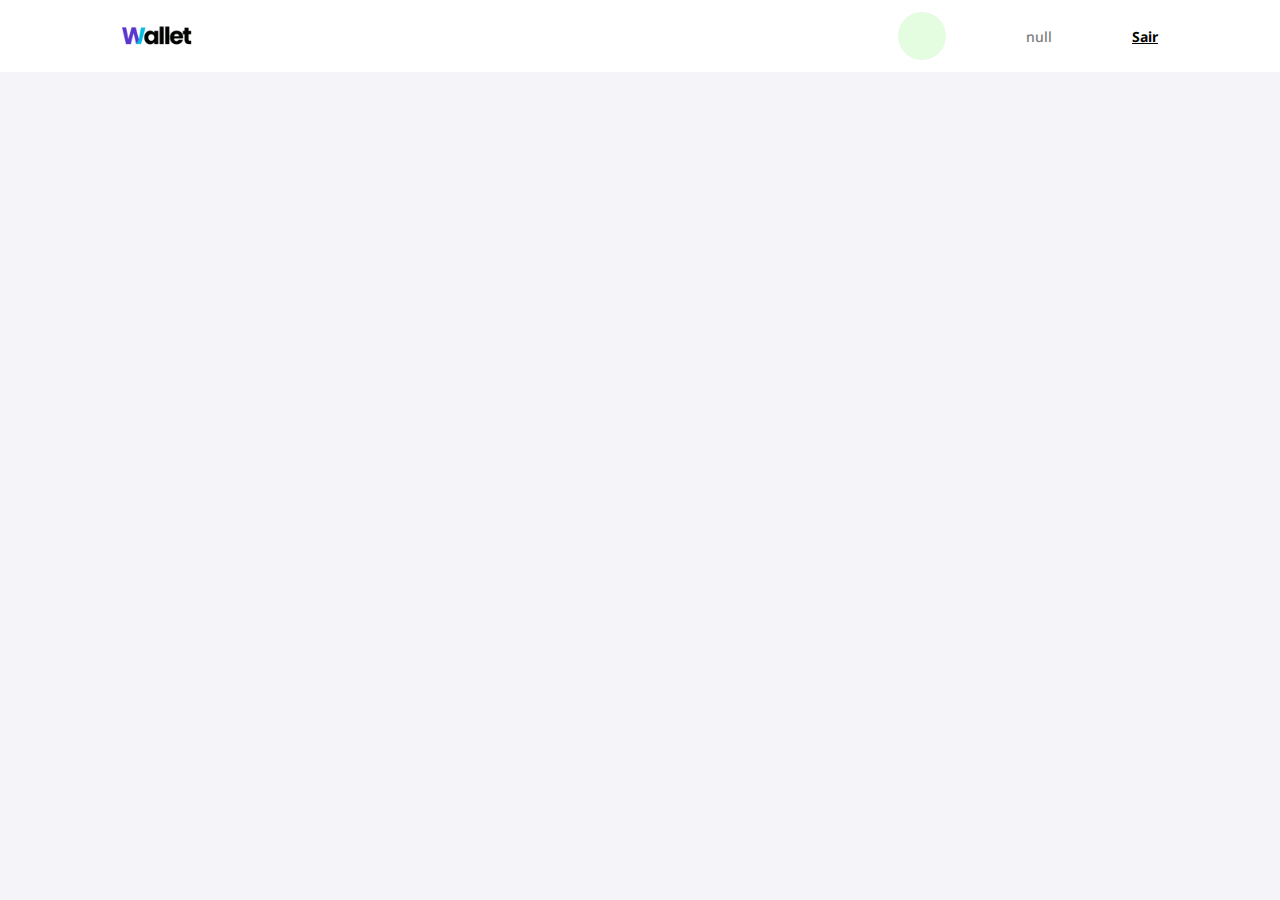
==== src/pages/home/index.html @ 5faf9762 "feat: implement header at home page" ====
<!DOCTYPE html>
<html>
  <head>
    <link rel="stylesheet" href="styles.css" />
    <link rel="stylesheet" href="../../../style.css" />
    <script src="index.js"></script>
    <title>Wallet App - Home</title>
  </head>
  <body>
    <div class="home-content-container">
      <div class="navbar">
        <img class="logo-navbar" src="../../img/logo.png" alt="Wallet App" />
        <div id="navbar-user-container" class="navbar-user-container">
          <div id="navbar-user-avatar" class="navbar-user-avatar"></div>
        </div>
      </div>
    </div>
  </body>
</html>
---- src/pages/home/styles.css ----
.home-content-container {
  display: flex;
  flex-direction: column;
  align-items: flex-start;
  justify-content: flex-start;
  width: 100vw;
  height: 100vh;
  background-color: #f4f4f9;
}
.navbar {
  display: flex;
  flex-direction: row;
  align-items: center;
  justify-content: space-between;
  height: 72px;
  background-color: #ffffff;
  position: fixed;
  top: 0px;
  left: 0px;
  right: 0px;
  padding: 24px 122px;
  box-sizing: border-box;
}
.logo-navbar {
  height: 24px;
  width: auto;
}
.navbar-user-container {
  display: flex;
  flex-direction: row;
  align-items: center;
  justify-content: space-between;
  width: 260px;
  height: 100%;
}
.navbar-user-avatar {
  display: flex;
  align-items: center;
  justify-content: center;
  width: 48px;
  height: 48px;
  border-radius: 24px;
  background-color: #e4fde1;
}
---- style.css ----
@import url("https://fonts.googleapis.com/css2?family=Noto+Sans:ital,wght@0,100;0,200;0,300;0,400;0,500;0,600;0,700;0,800;0,900;1,100;1,200;1,300;1,400;1,500;1,600;1,700;1,800;1,900&display=swap");

body {
  padding: 0px;
  margin: 0px;
  font-family: "Noto Sans", sans-serif;
  color: #010400;
}
h1 {
  font-size: 40px;
  font-weight: bolder;
  margin: 0px;
  padding: 0px;
}
h2 {
  font-size: 24px;
  font-weight: bold;
  margin: 0px;
  padding: 0px;
}
h3 {
  font-size: 18px;
  font-weight: bold;
  margin: 0px;
  padding: 0px;
}
h4 {
  font-size: 16px;
  font-weight: 700;
  margin: 0px;
  padding: 0px;
  color: #7c7c7c;
}
p {
  font-size: 14px;
  font-weight: 500;
  margin: 0px;
  padding: 0px;
  color: #7c7c7c;
}
label {
  width: 100%;
  font-size: 14px;
  font-weight: 500;
  margin: 0px;
  padding: 0px;
  color: #010400;
}
a {
  font-size: 14px;
  font-weight: 700;
  margin: 0px;
  padding: 0px;
  color: #010400;
  text-decoration: underline;
}
button {
  background-color: #5936cd;
  height: 56px;
  width: 432px;
  border-radius: 12px;
  color: #f4f4f9;
  font-weight: bold;
  font-size: 16px;
  border-color: #5936cd;
  border-width: 2px;
  border-style: solid;
  cursor: pointer;
}
button.small {
  background-color: #f4f4f9;
  color: #010400;
  font-size: 14px;
  border-radius: 8px;
  width: 90px;
  height: 36px;
}
input {
  background-color: #f4f4f9;
  width: 100%;
  height: 38px;
  border-color: #06bee1;
  border-style: solid;
  border-width: 2px;
  border-radius: 8px;
  color: #010400;
  font-size: 16px;
  padding: 6px;
  box-sizing: border-box;
}
.full-width {
  width: 100%;
}
.text-center {
  text-align: center;
}
.text-left {
  text-align: left;
}
.mt {
  margin-top: 16px;
}
.mt.larger {
  margin-top: 32px;
}
.mt.large {
  margin-top: 24px;
}
.mt.small {
  margin-top: 12px;
}
.mt.smaller {
  margin-top: 6px;
}
.logo {
  width: 150px;
  height: auto;
}
.auth-container {
  width: 100vw;
  height: 100vh;
  display: flex;
  align-items: center;
  justify-content: center;
  background-color: #5936cd;
}
.auth-content {
  display: flex;
  align-items: center;
  justify-content: center;
  width: 480px;
  height: auto;
  min-height: 440px;
  background-color: #f4f4f9;
  border-radius: 24px;
}
.auth-content-container {
  display: flex;
  flex-direction: column;
  align-items: center;
  justify-content: center;
  width: 100%;
  height: 100%;
  padding: 24px;
}
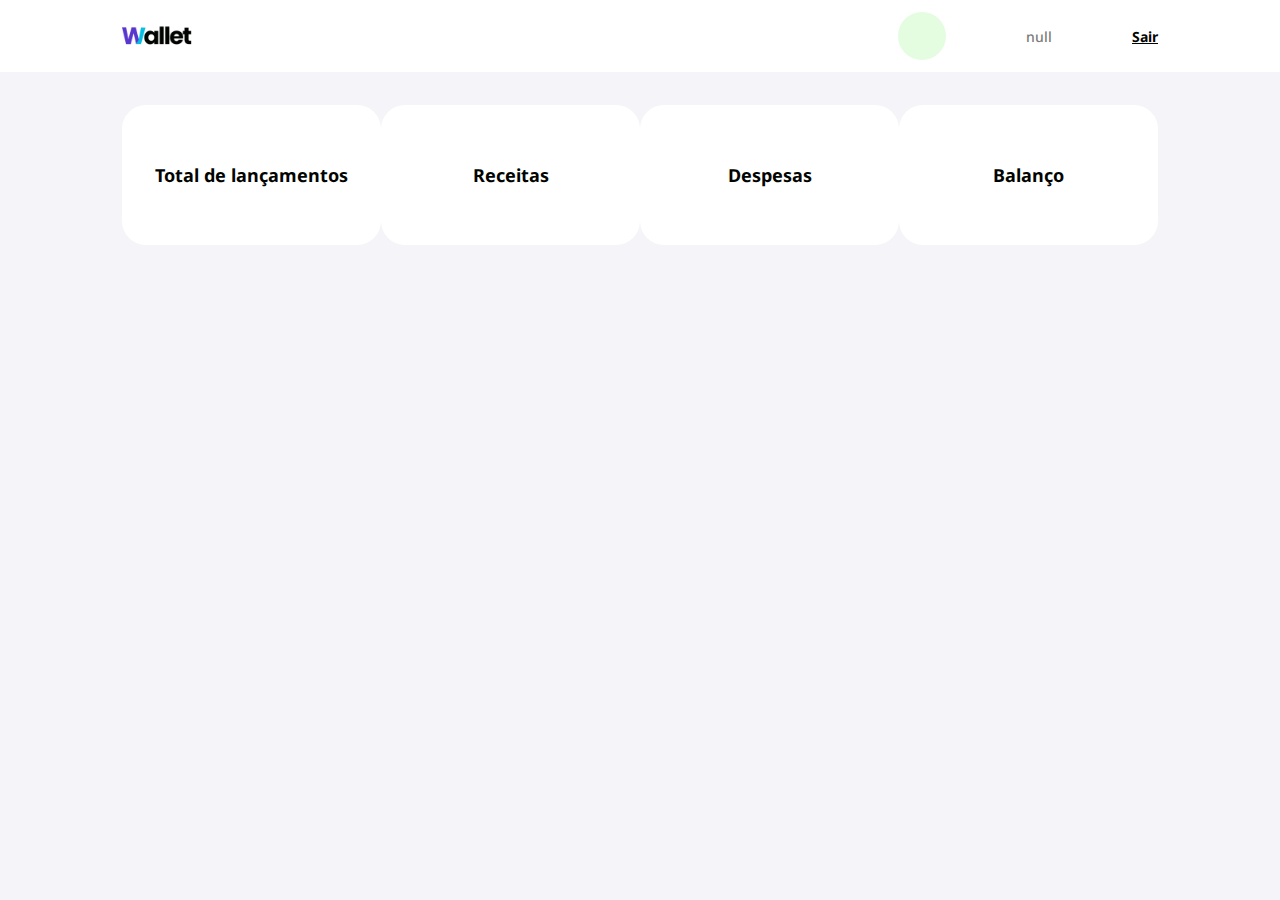
==== commit 797ca29f: "feat: implement finance cards" ====
--- a/src/pages/home/index.html
+++ b/src/pages/home/index.html
@@ -14,6 +14,20 @@
           <div id="navbar-user-avatar" class="navbar-user-avatar"></div>
         </div>
       </div>
+      <div class="finance-card-container">
+        <div id="finance-card-1" class="finance-card">
+          <h3>Total de lançamentos</h3>
+        </div>
+        <div id="finance-card-2" class="finance-card">
+          <h3>Receitas</h3>
+        </div>
+        <div id="finance-card-3" class="finance-card">
+          <h3>Despesas</h3>
+        </div>
+        <div id="finance-card-4" class="finance-card">
+          <h3>Balanço</h3>
+        </div>
+      </div>
     </div>
   </body>
 </html>
--- a/src/pages/home/styles.css
+++ b/src/pages/home/styles.css
@@ -42,3 +42,22 @@
   border-radius: 24px;
   background-color: #e4fde1;
 }
+.finance-card-container {
+  display: flex;
+  width: 100%;
+  flex-direction: row;
+  align-items: center;
+  justify-content: space-between;
+  padding: 105px 122px 48px 122px;
+  box-sizing: border-box;
+}
+.finance-card {
+  display: flex;
+  flex-direction: column;
+  align-items: center;
+  justify-content: center;
+  width: 280px;
+  height: 140px;
+  border-radius: 24px;
+  background-color: #ffffff;
+}
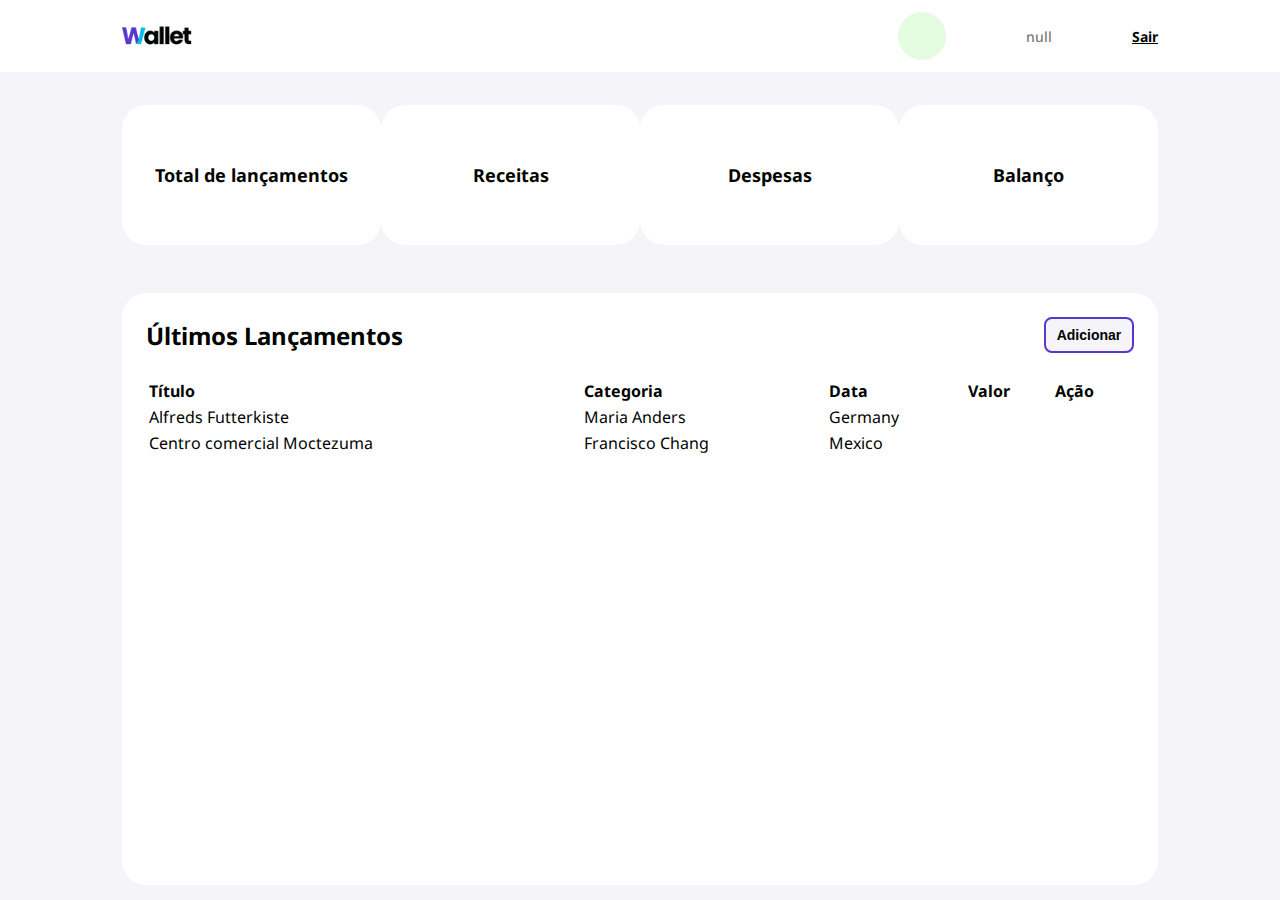
==== commit cf291953: "feat: implement finance cards" ====
--- a/src/pages/home/index.html
+++ b/src/pages/home/index.html
@@ -28,6 +28,33 @@
           <h3>Balanço</h3>
         </div>
       </div>
+      <div class="table-container">
+        <div class="table-content-cantainer">
+          <div class="table-content-header">
+            <h2>Últimos Lançamentos</h2>
+            <button class="small">Adicionar</button>
+          </div>
+          <table>
+            <tr>
+              <th>Título</th>
+              <th>Categoria</th>
+              <th>Data</th>
+              <th>Valor</th>
+              <th>Ação</th>
+            </tr>
+            <tr>
+              <td>Alfreds Futterkiste</td>
+              <td>Maria Anders</td>
+              <td>Germany</td>
+            </tr>
+            <tr>
+              <td>Centro comercial Moctezuma</td>
+              <td>Francisco Chang</td>
+              <td>Mexico</td>
+            </tr>
+          </table>
+        </div>
+      </div>
     </div>
   </body>
 </html>
--- a/src/pages/home/styles.css
+++ b/src/pages/home/styles.css
@@ -4,7 +4,8 @@
   align-items: flex-start;
   justify-content: flex-start;
   width: 100vw;
-  height: 100vh;
+  height: auto;
+  min-height: 100vh;
   background-color: #f4f4f9;
 }
 .navbar {
@@ -61,3 +62,39 @@
   border-radius: 24px;
   background-color: #ffffff;
 }
+.table-container {
+  display: flex;
+  width: 100%;
+  flex-direction: column;
+  align-items: flex-start;
+  justify-content: flex-start;
+  padding: 0px 122px;
+  box-sizing: border-box;
+}
+.table-content-cantainer {
+  display: flex;
+  width: 100%;
+  flex-direction: column;
+  align-items: flex-start;
+  justify-content: flex-start;
+  background-color: #ffffff;
+  border-radius: 24px;
+  height: 592px;
+  padding: 24px;
+  box-sizing: border-box;
+}
+.table-content-header {
+  display: flex;
+  width: 100%;
+  flex-direction: row;
+  align-items: center;
+  justify-content: space-between;
+  padding-bottom: 24px;
+  box-sizing: border-box;
+}
+table {
+  width: 100%;
+}
+tr {
+  text-align: left;
+}
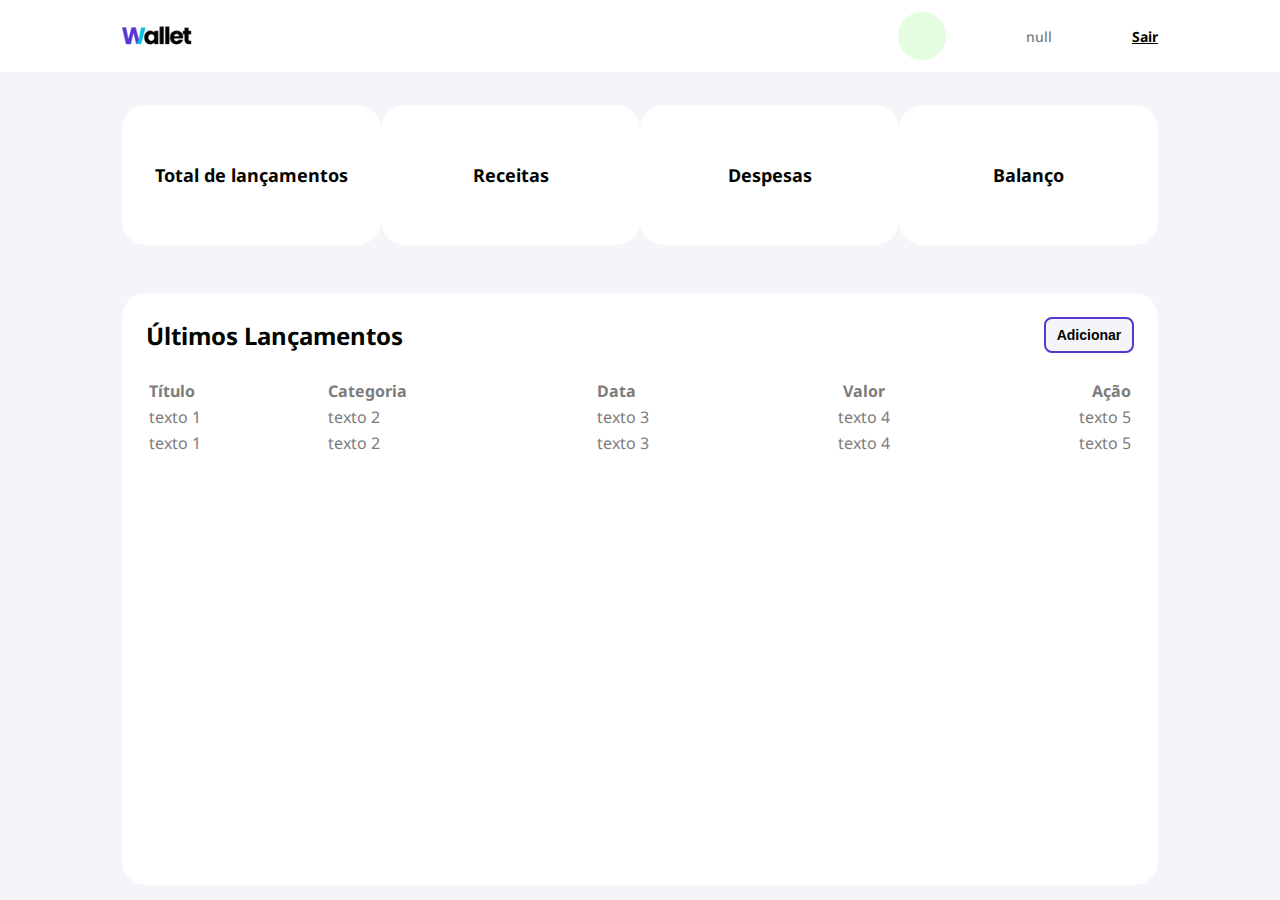
==== commit 4e988b6d: "feat: implement table layout" ====
--- a/src/pages/home/index.html
+++ b/src/pages/home/index.html
@@ -39,18 +39,22 @@
               <th>Título</th>
               <th>Categoria</th>
               <th>Data</th>
-              <th>Valor</th>
-              <th>Ação</th>
+              <th class="center">Valor</th>
+              <th class="right">Ação</th>
             </tr>
             <tr>
-              <td>Alfreds Futterkiste</td>
-              <td>Maria Anders</td>
-              <td>Germany</td>
+              <td>texto 1</td>
+              <td>texto 2</td>
+              <td>texto 3</td>
+              <td class="center">texto 4</td>
+              <td class="right">texto 5</td>
             </tr>
             <tr>
-              <td>Centro comercial Moctezuma</td>
-              <td>Francisco Chang</td>
-              <td>Mexico</td>
+              <td>texto 1</td>
+              <td>texto 2</td>
+              <td>texto 3</td>
+              <td class="center">texto 4</td>
+              <td class="right">texto 5</td>
             </tr>
           </table>
         </div>
--- a/src/pages/home/styles.css
+++ b/src/pages/home/styles.css
@@ -95,6 +95,22 @@
 table {
   width: 100%;
 }
-tr {
+th {
   text-align: left;
+  color: #7c7c7c;
 }
+th.right {
+  text-align: right;
+}
+th.center {
+  text-align: center;
+}
+td {
+  color: #7c7c7c;
+}
+td.right {
+  text-align: right;
+}
+td.center {
+  text-align: center;
+}
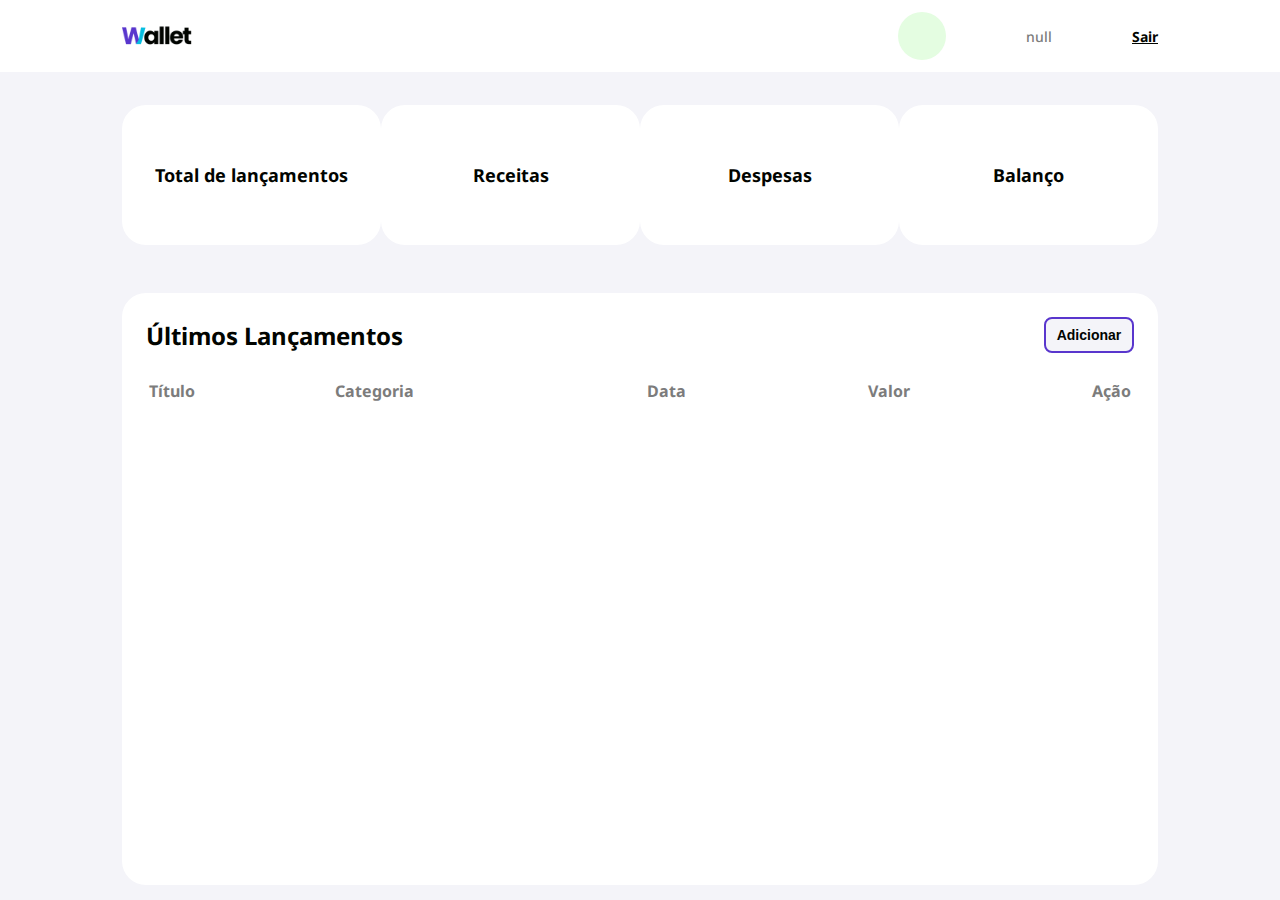
==== commit ebfef627: "feat: implement table data" ====
--- a/src/pages/home/index.html
+++ b/src/pages/home/index.html
@@ -34,7 +34,7 @@
             <h2>Últimos Lançamentos</h2>
             <button class="small">Adicionar</button>
           </div>
-          <table>
+          <table class="finances-table">
             <tr>
               <th>Título</th>
               <th>Categoria</th>
@@ -42,20 +42,6 @@
               <th class="center">Valor</th>
               <th class="right">Ação</th>
             </tr>
-            <tr>
-              <td>texto 1</td>
-              <td>texto 2</td>
-              <td>texto 3</td>
-              <td class="center">texto 4</td>
-              <td class="right">texto 5</td>
-            </tr>
-            <tr>
-              <td>texto 1</td>
-              <td>texto 2</td>
-              <td>texto 3</td>
-              <td class="center">texto 4</td>
-              <td class="right">texto 5</td>
-            </tr>
           </table>
         </div>
       </div>
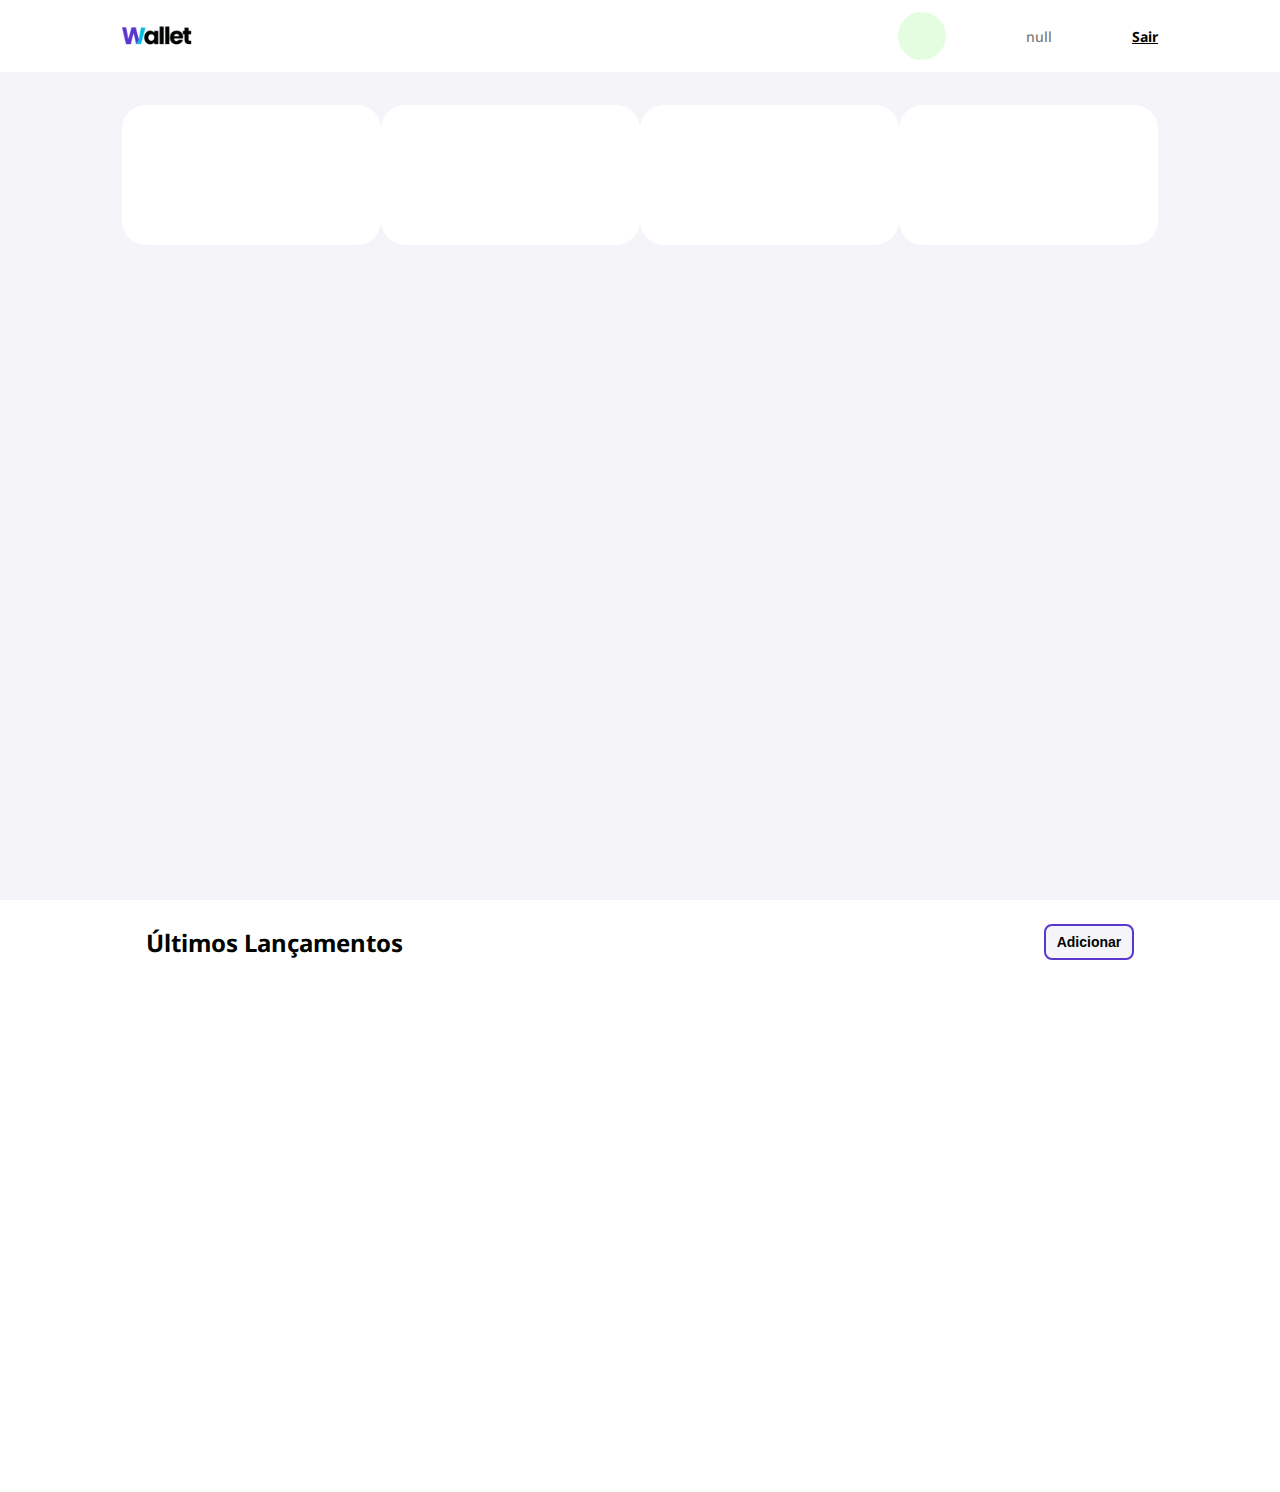
==== commit d70f9b06: "finding table bug" ====
--- a/src/pages/home/index.html
+++ b/src/pages/home/index.html
@@ -15,36 +15,71 @@
         </div>
       </div>
       <div class="finance-card-container">
-        <div id="finance-card-1" class="finance-card">
-          <h3>Total de lançamentos</h3>
+        <div id="finance-card-1" class="finance-card"> 
         </div>
         <div id="finance-card-2" class="finance-card">
-          <h3>Receitas</h3>
         </div>
         <div id="finance-card-3" class="finance-card">
-          <h3>Despesas</h3>
         </div>
-        <div id="finance-card-4" class="finance-card">
-          <h3>Balanço</h3>
+        <div id="finance-card-4" class="finance-card"></div>
         </div>
       </div>
       <div class="table-container">
         <div class="table-content-cantainer">
           <div class="table-content-header">
             <h2>Últimos Lançamentos</h2>
-            <button class="small">Adicionar</button>
+            <button onclick="onOpenModal()" class="small">Adicionar</button>
           </div>
-          <table class="finances-table">
-            <tr>
-              <th>Título</th>
-              <th>Categoria</th>
-              <th>Data</th>
-              <th class="center">Valor</th>
-              <th class="right">Ação</th>
-            </tr>
+          <table id="finances-table">
+           
           </table>
         </div>
       </div>
     </div>
+    <div id="modal" class="modal-background">
+      <div class="modal-content">
+        <div class="modal-content-header">
+          <h3>Adicionar Lançamento</h3>
+          <button onclick="onCloseModal()" class="small">Fechar</button>
+        </div>
+        <form id="form-finance-release" class="mt">
+          <label class="mt" for="input-title">Título</label>
+          <input
+            placeholder="Ex: Compra supermercado."
+            class="mt smaller"
+            id="input-title"
+            name="input-title"
+            type="text"
+            required
+          ></input>
+          <label class="mt" for="input-value">Valor</label>
+          <input
+            placeholder="R$0,00 (Use valores negativos para uma despesa)."
+            class="mt smaller"
+            id="input-value"
+            name="input-value"
+            type="number"
+            step="any"
+            required
+          ></input>
+          <label class="mt" for="input-date">Data</label>
+          <input
+            placeholder="12/12/2022"
+            class="mt smaller"
+            id="input-date"
+            name="input-date"
+            type="date"
+            required
+          ></input>
+          <label class="mt" for="input-category">Categoria</label>
+          <select
+            class="mt smaller"
+            id="input-category"
+            name="input-category"
+           required
+          ></select>
+          <button type="submit" class="full-width mt large">Adicionar</button></form>
+      </div>
+    </div>
   </body>
 </html>
--- a/src/pages/home/styles.css
+++ b/src/pages/home/styles.css
@@ -114,3 +114,30 @@
 td.center {
   text-align: center;
 }
+.modal-background {
+  display: none;
+  flex-direction: column;
+  align-items: flex-end;
+  position: fixed;
+  top: 0;
+  bottom: 0;
+  left: 0;
+  right: 0;
+  width: 100vw;
+  height: 100vh;
+  background-color: rgba(1, 4, 0, 0.2);
+}
+.modal-content {
+  height: 100%;
+  width: 480px;
+  background-color: #f4f4f9;
+  padding: 24px;
+  box-sizing: border-box;
+}
+.modal-content-header {
+  width: 100%;
+  display: flex;
+  flex-direction: row;
+  align-items: center;
+  justify-content: space-between;
+}
--- a/style.css
+++ b/style.css
@@ -87,6 +87,21 @@
   font-size: 16px;
   padding: 6px;
   box-sizing: border-box;
+  margin-bottom: 12px;
+}
+select {
+  background-color: #f4f4f9;
+  width: 100%;
+  height: 38px;
+  border-color: #06bee1;
+  border-style: solid;
+  border-width: 2px;
+  border-radius: 8px;
+  color: #010400;
+  font-size: 16px;
+  padding: 6px;
+  box-sizing: border-box;
+  margin-bottom: 12px;
 }
 .full-width {
   width: 100%;
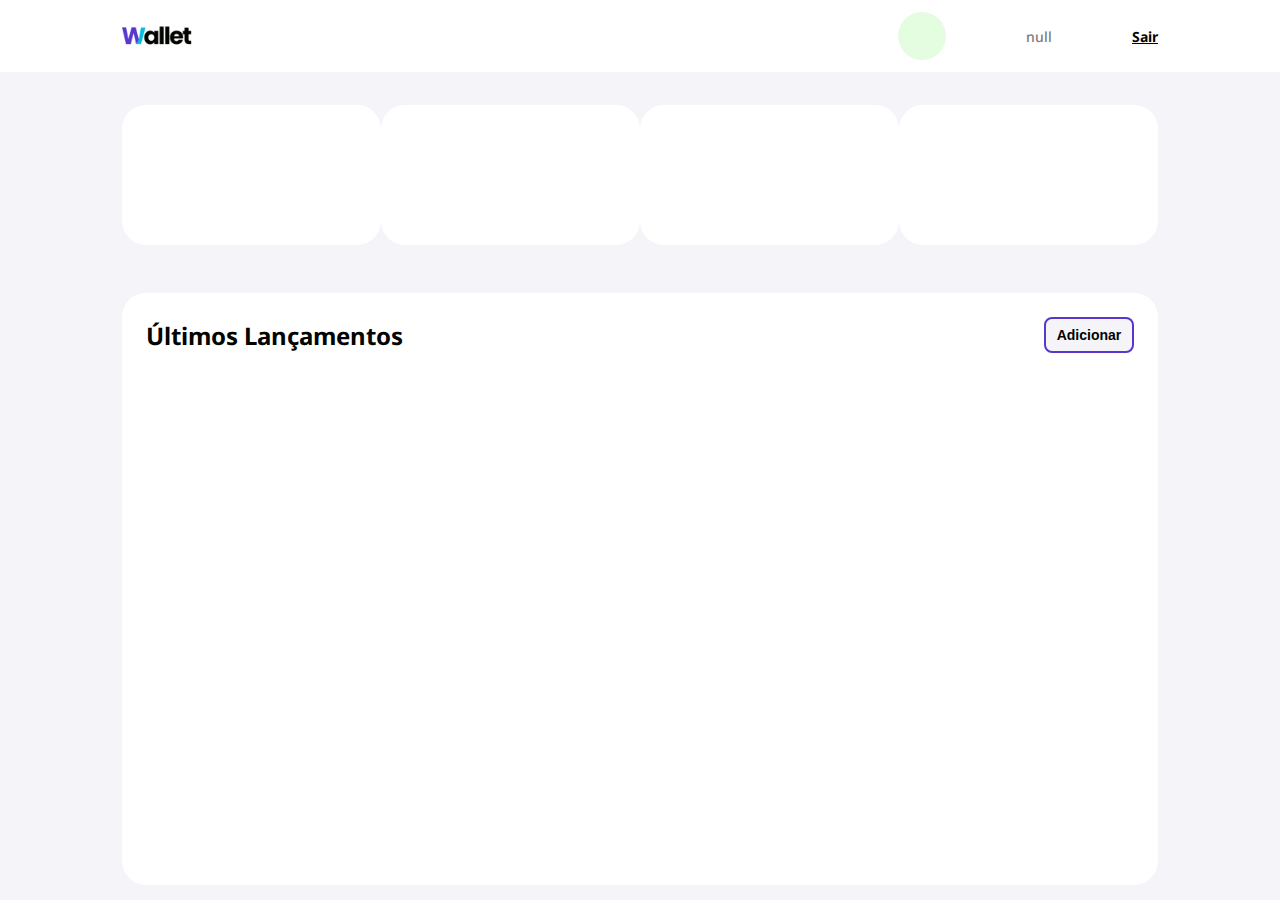
==== commit 772f7169: "feat: add add finance modal and debug css" ====
--- a/src/pages/home/index.html
+++ b/src/pages/home/index.html
@@ -14,18 +14,15 @@
           <div id="navbar-user-avatar" class="navbar-user-avatar"></div>
         </div>
       </div>
-      <div class="finance-card-container">
-        <div id="finance-card-1" class="finance-card"> 
+        <div class="finance-card-container">
+          <div id="finance-card-1" class="finance-card"></div>
+          <div id="finance-card-2" class="finance-card"></div>
+          <div id="finance-card-3" class="finance-card"></div>
+          <div id="finance-card-4" class="finance-card"></div>
         </div>
-        <div id="finance-card-2" class="finance-card">
-        </div>
-        <div id="finance-card-3" class="finance-card">
-        </div>
-        <div id="finance-card-4" class="finance-card"></div>
-        </div>
-      </div>
+      
       <div class="table-container">
-        <div class="table-content-cantainer">
+        <div class="table-content-container">
           <div class="table-content-header">
             <h2>Últimos Lançamentos</h2>
             <button onclick="onOpenModal()" class="small">Adicionar</button>
@@ -35,50 +32,50 @@
           </table>
         </div>
       </div>
-    </div>
-    <div id="modal" class="modal-background">
-      <div class="modal-content">
-        <div class="modal-content-header">
-          <h3>Adicionar Lançamento</h3>
-          <button onclick="onCloseModal()" class="small">Fechar</button>
+      <div id="modal" class="modal-background">
+        <div class="modal-content">
+          <div class="modal-content-header">
+            <h3>Adicionar Lançamento</h3>
+            <button onclick="onCloseModal()" class="small">Fechar</button>
+          </div>
+          <form id="form-finance-release" class="mt">
+            <label class="mt" for="input-title">Título</label>
+            <input
+              placeholder="Ex: Compra supermercado."
+              class="mt smaller"
+              id="input-title"
+              name="input-title"
+              type="text"
+              required
+            ></input>
+            <label class="mt" for="input-value">Valor</label>
+            <input
+              placeholder="R$0,00 (Use valores negativos para uma despesa)."
+              class="mt smaller"
+              id="input-value"
+              name="input-value"
+              type="number"
+              step="any"
+              required
+            ></input>
+            <label class="mt" for="input-date">Data</label>
+            <input
+              placeholder="12/12/2022"
+              class="mt smaller"
+              id="input-date"
+              name="input-date"
+              type="date"
+              required
+            ></input>
+            <label class="mt" for="input-category">Categoria</label>
+            <select
+              class="mt smaller"
+              id="input-category"
+              name="input-category"
+             required
+            ></select>
+            <button type="submit" class="full-width mt large">Adicionar</button></form>
         </div>
-        <form id="form-finance-release" class="mt">
-          <label class="mt" for="input-title">Título</label>
-          <input
-            placeholder="Ex: Compra supermercado."
-            class="mt smaller"
-            id="input-title"
-            name="input-title"
-            type="text"
-            required
-          ></input>
-          <label class="mt" for="input-value">Valor</label>
-          <input
-            placeholder="R$0,00 (Use valores negativos para uma despesa)."
-            class="mt smaller"
-            id="input-value"
-            name="input-value"
-            type="number"
-            step="any"
-            required
-          ></input>
-          <label class="mt" for="input-date">Data</label>
-          <input
-            placeholder="12/12/2022"
-            class="mt smaller"
-            id="input-date"
-            name="input-date"
-            type="date"
-            required
-          ></input>
-          <label class="mt" for="input-category">Categoria</label>
-          <select
-            class="mt smaller"
-            id="input-category"
-            name="input-category"
-           required
-          ></select>
-          <button type="submit" class="full-width mt large">Adicionar</button></form>
       </div>
     </div>
   </body>
--- a/src/pages/home/styles.css
+++ b/src/pages/home/styles.css
@@ -71,7 +71,7 @@
   padding: 0px 122px;
   box-sizing: border-box;
 }
-.table-content-cantainer {
+.table-content-container {
   display: flex;
   width: 100%;
   flex-direction: column;
@@ -128,7 +128,7 @@
   background-color: rgba(1, 4, 0, 0.2);
 }
 .modal-content {
-  height: 100%;
+  /* height: 100%; */
   width: 480px;
   background-color: #f4f4f9;
   padding: 24px;
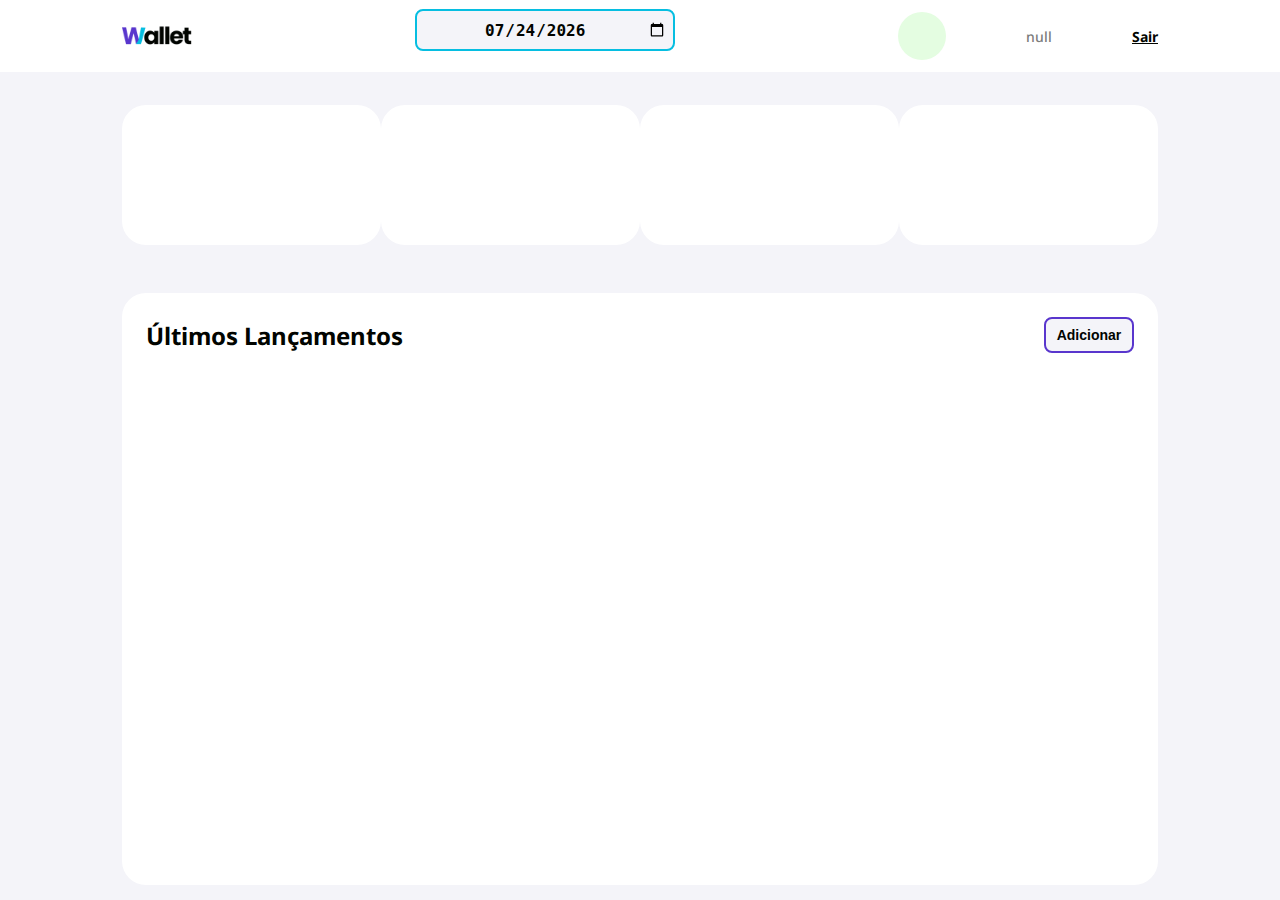
==== commit 9beb5439: "feat: implement dynamic date and logout" ====
--- a/src/pages/home/index.html
+++ b/src/pages/home/index.html
@@ -10,6 +10,7 @@
     <div class="home-content-container">
       <div class="navbar">
         <img class="logo-navbar" src="../../img/logo.png" alt="Wallet App" />
+        <div class="navbar-calendar-container"><input class="input-calendar" id="select-date" type="date"></div>
         <div id="navbar-user-container" class="navbar-user-container">
           <div id="navbar-user-avatar" class="navbar-user-avatar"></div>
         </div>
--- a/src/pages/home/styles.css
+++ b/src/pages/home/styles.css
@@ -25,6 +25,19 @@
 .logo-navbar {
   height: 24px;
   width: auto;
+}
+.navbar-calendar-container {
+  display: flex;
+  flex-direction: row;
+  align-items: center;
+  width: 260px;
+}
+.input-calendar {
+  width: 100%;
+  height: 42px;
+  text-align: center;
+  font-size: 16px;
+  font-weight: bold;
 }
 .navbar-user-container {
   display: flex;
@@ -105,6 +118,9 @@
 th.center {
   text-align: center;
 }
+tr {
+  height: 32px;
+}
 td {
   color: #7c7c7c;
 }
